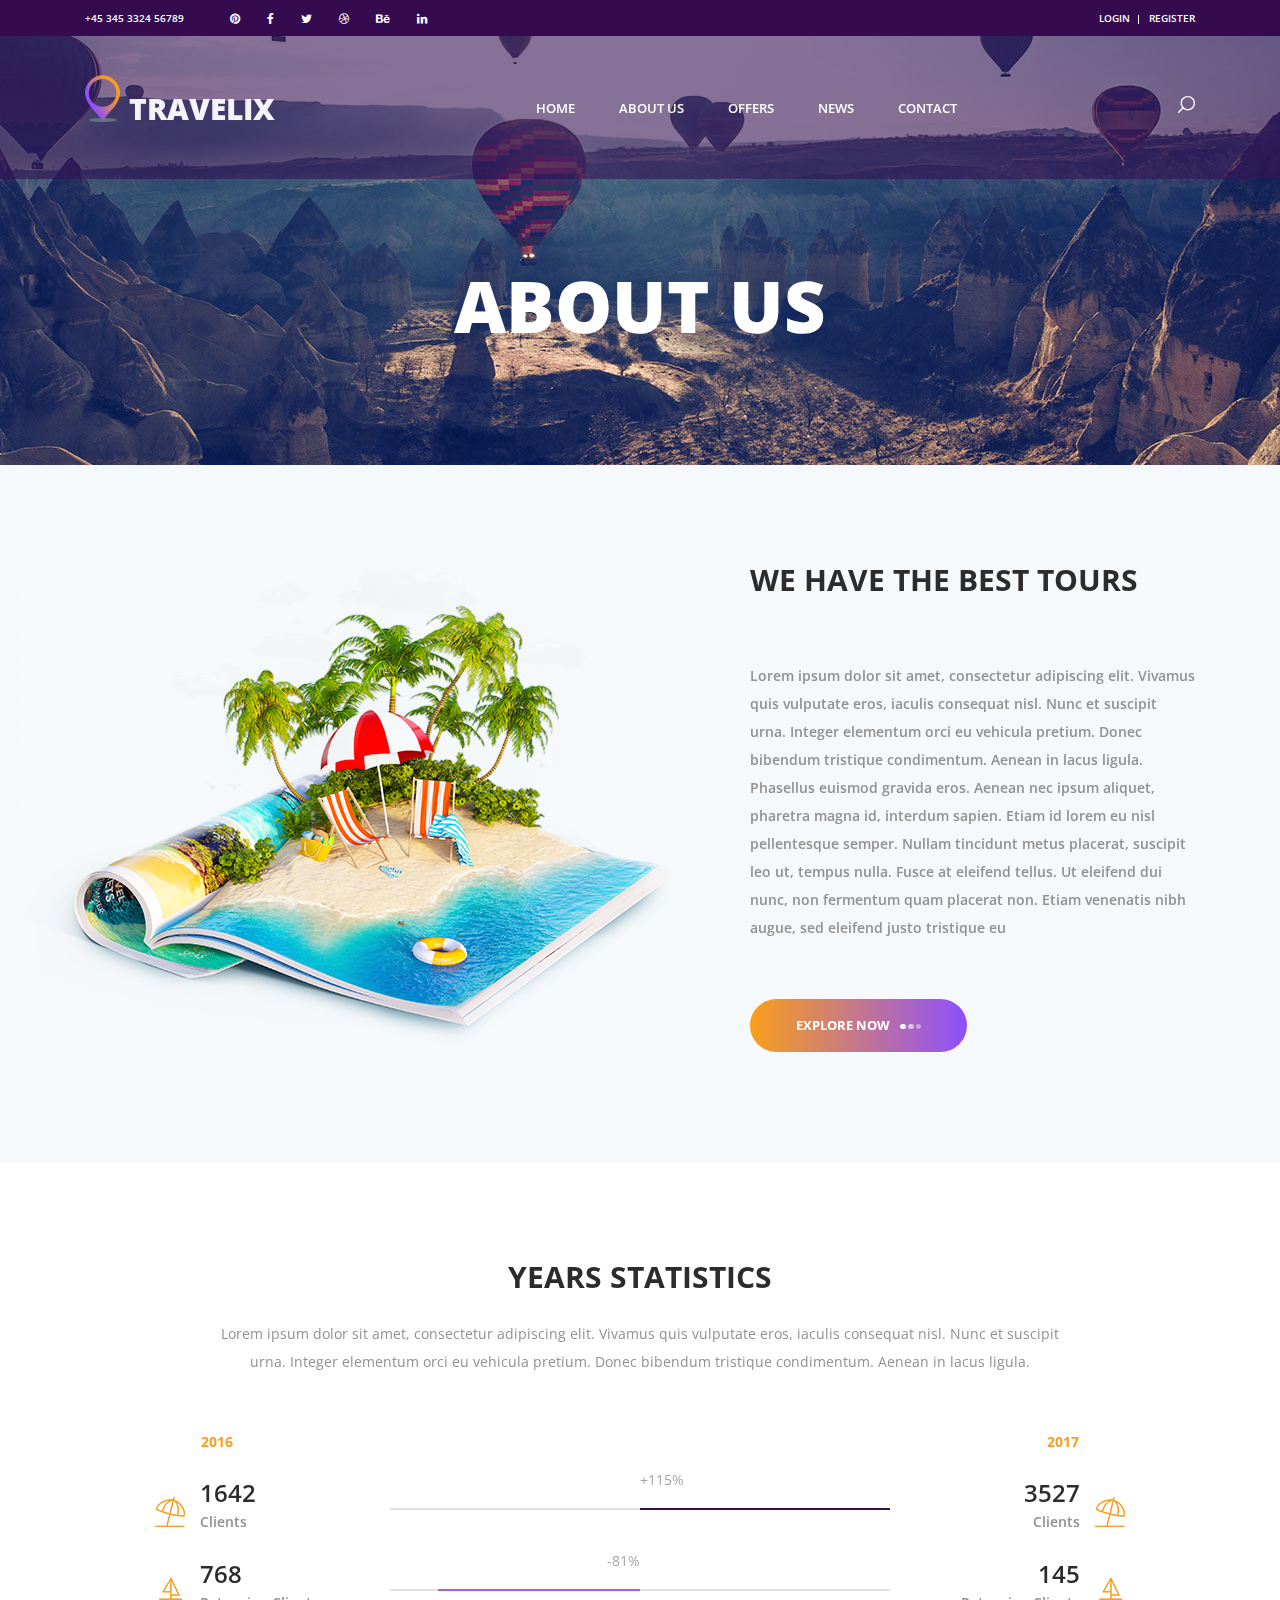
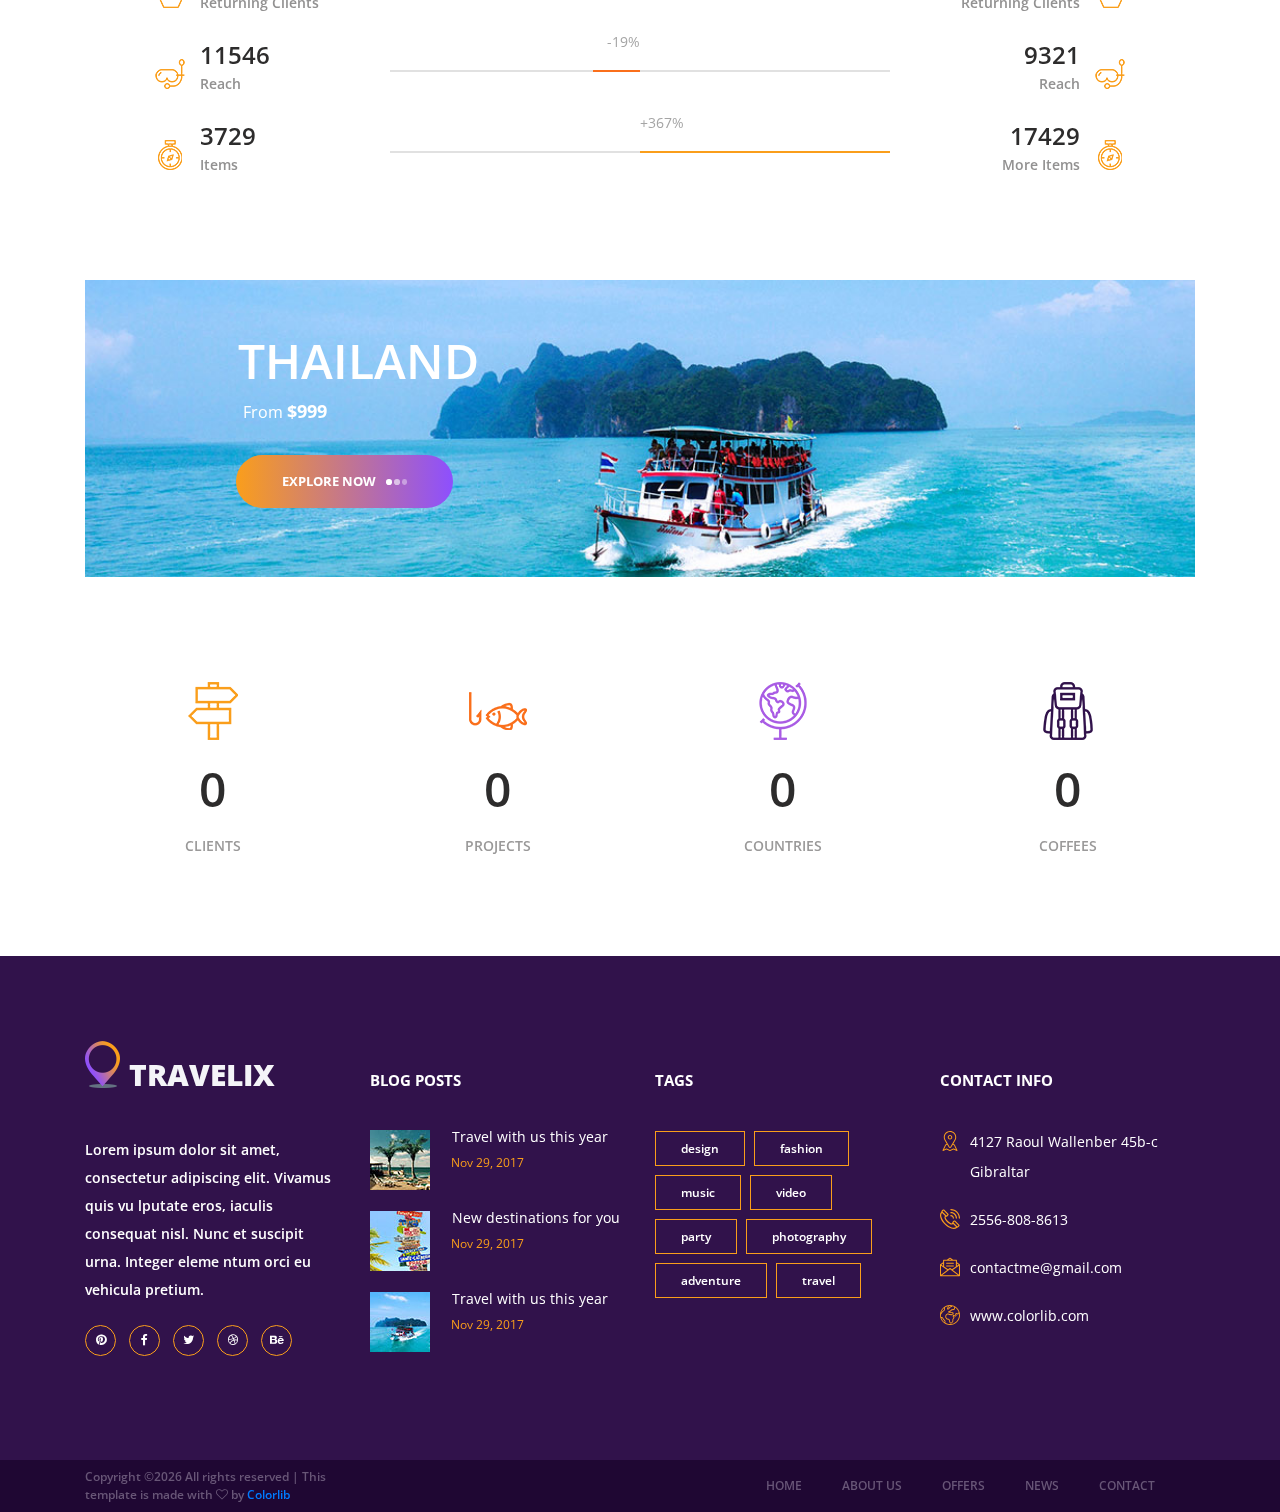
==== about.html @ c28bb423 "Initial commit" ====
<!DOCTYPE html>
<html lang="en">
<head>
<title>About Us</title>
<meta charset="utf-8">
<meta http-equiv="X-UA-Compatible" content="IE=edge">
<meta name="description" content="Travelix Project">
<meta name="viewport" content="width=device-width, initial-scale=1">
<link rel="stylesheet" type="text/css" href="styles/bootstrap4/bootstrap.min.css">
<link href="plugins/font-awesome-4.7.0/css/font-awesome.min.css" rel="stylesheet" type="text/css">
<link rel="stylesheet" type="text/css" href="plugins/OwlCarousel2-2.2.1/owl.carousel.css">
<link rel="stylesheet" type="text/css" href="plugins/OwlCarousel2-2.2.1/owl.theme.default.css">
<link rel="stylesheet" type="text/css" href="plugins/OwlCarousel2-2.2.1/animate.css">
<link rel="stylesheet" type="text/css" href="styles/about_styles.css">
<link rel="stylesheet" type="text/css" href="styles/about_responsive.css">
</head>

<body>

<div class="super_container">
	
	<!-- Header -->

	<header class="header">

		<!-- Top Bar -->

		<div class="top_bar">
			<div class="container">
				<div class="row">
					<div class="col d-flex flex-row">
						<div class="phone">+45 345 3324 56789</div>
						<div class="social">
							<ul class="social_list">
								<li class="social_list_item"><a href="#"><i class="fa fa-pinterest" aria-hidden="true"></i></a></li>
								<li class="social_list_item"><a href="#"><i class="fa fa-facebook" aria-hidden="true"></i></a></li>
								<li class="social_list_item"><a href="#"><i class="fa fa-twitter" aria-hidden="true"></i></a></li>
								<li class="social_list_item"><a href="#"><i class="fa fa-dribbble" aria-hidden="true"></i></a></li>
								<li class="social_list_item"><a href="#"><i class="fa fa-behance" aria-hidden="true"></i></a></li>
								<li class="social_list_item"><a href="#"><i class="fa fa-linkedin" aria-hidden="true"></i></a></li>
							</ul>
						</div>
						<div class="user_box ml-auto">
							<div class="user_box_login user_box_link"><a href="#">login</a></div>
							<div class="user_box_register user_box_link"><a href="#">register</a></div>
						</div>
					</div>
				</div>
			</div>		
		</div>

		<!-- Main Navigation -->

		<nav class="main_nav">
			<div class="container">
				<div class="row">
					<div class="col main_nav_col d-flex flex-row align-items-center justify-content-start">
						<div class="logo_container">
							<div class="logo"><a href="#"><img src="images/logo.png" alt="">travelix</a></div>
						</div>
						<div class="main_nav_container ml-auto">
							<ul class="main_nav_list">
								<li class="main_nav_item"><a href="index.html">home</a></li>
								<li class="main_nav_item"><a href="#">about us</a></li>
								<li class="main_nav_item"><a href="offers.html">offers</a></li>
								<li class="main_nav_item"><a href="blog.html">news</a></li>
								<li class="main_nav_item"><a href="contact.html">contact</a></li>
							</ul>
						</div>
						<div class="content_search ml-lg-0 ml-auto">
							<svg version="1.1" id="Layer_1" xmlns="http://www.w3.org/2000/svg" xmlns:xlink="http://www.w3.org/1999/xlink" x="0px" y="0px"
							width="17px" height="17px" viewBox="0 0 512 512" enable-background="new 0 0 512 512" xml:space="preserve">
								<g>
									<g>
										<g>
											<path class="mag_glass" fill="#FFFFFF" d="M78.438,216.78c0,57.906,22.55,112.343,63.493,153.287c40.945,40.944,95.383,63.494,153.287,63.494
											s112.344-22.55,153.287-63.494C489.451,329.123,512,274.686,512,216.78c0-57.904-22.549-112.342-63.494-153.286
											C407.563,22.549,353.124,0,295.219,0c-57.904,0-112.342,22.549-153.287,63.494C100.988,104.438,78.439,158.876,78.438,216.78z
											M119.804,216.78c0-96.725,78.69-175.416,175.415-175.416s175.418,78.691,175.418,175.416
											c0,96.725-78.691,175.416-175.416,175.416C198.495,392.195,119.804,313.505,119.804,216.78z"/>
										</g>
									</g>
									<g>
										<g>
											<path class="mag_glass" fill="#FFFFFF" d="M6.057,505.942c4.038,4.039,9.332,6.058,14.625,6.058s10.587-2.019,14.625-6.058L171.268,369.98
											c8.076-8.076,8.076-21.172,0-29.248c-8.076-8.078-21.172-8.078-29.249,0L6.057,476.693
											C-2.019,484.77-2.019,497.865,6.057,505.942z"/>
										</g>
									</g>
								</g>
							</svg>
						</div>

						<form id="search_form" class="search_form bez_1">
							<input type="search" class="search_content_input bez_1">
						</form>
						
						<div class="hamburger">
							<i class="fa fa-bars trans_200"></i>
						</div>
					</div>
				</div>
			</div>	
		</nav>

	</header>

	<div class="menu trans_500">
		<div class="menu_content d-flex flex-column align-items-center justify-content-center text-center">
			<div class="menu_close_container"><div class="menu_close"></div></div>
			<div class="logo menu_logo"><a href="#"><img src="images/logo.png" alt=""></a></div>
			<ul>
				<li class="menu_item"><a href="index.html">home</a></li>
				<li class="menu_item"><a href="#">about us</a></li>
				<li class="menu_item"><a href="offers.html">offers</a></li>
				<li class="menu_item"><a href="blog.html">news</a></li>
				<li class="menu_item"><a href="contact.html">contact</a></li>
			</ul>
		</div>
	</div>

	<!-- Home -->

	<div class="home">
		<div class="home_background parallax-window" data-parallax="scroll" data-image-src="images/about_background.jpg"></div>
		<div class="home_content">
			<div class="home_title">about us</div>
		</div>
	</div>

	<!-- Intro -->

	<div class="intro">
		<div class="container">
			<div class="row">
				<div class="col-lg-7">
					<div class="intro_image"><img src="images/intro.png" alt=""></div>
				</div>
				<div class="col-lg-5">
					<div class="intro_content">
						<div class="intro_title">we have the best tours</div>
						<p class="intro_text">Lorem ipsum dolor sit amet, consectetur adipiscing elit. Vivamus quis vulputate eros, iaculis consequat nisl. Nunc et suscipit urna. Integer elementum orci eu vehicula pretium. Donec bibendum tristique condimentum. Aenean in lacus ligula. Phasellus euismod gravida eros. Aenean nec ipsum aliquet, pharetra magna id, interdum sapien. Etiam id lorem eu nisl pellentesque semper. Nullam tincidunt metus placerat, suscipit leo ut, tempus nulla. Fusce at eleifend tellus. Ut eleifend dui nunc, non fermentum quam placerat non. Etiam venenatis nibh augue, sed eleifend justo tristique eu</p>
						<div class="button intro_button"><div class="button_bcg"></div><a href="#">explore now<span></span><span></span><span></span></a></div>
					</div>
				</div>
			</div>
		</div>
	</div>

	<!-- Stats -->

	<div class="stats">
		<div class="container">
			<div class="row">
				<div class="col text-center">
					<div class="section_title">years statistics</div>
				</div>
			</div>
			<div class="row">
				<div class="col-lg-10 offset-lg-1 text-center">
					<p class="stats_text">Lorem ipsum dolor sit amet, consectetur adipiscing elit. Vivamus quis vulputate eros, iaculis consequat nisl. Nunc et suscipit urna. Integer elementum orci eu vehicula pretium. Donec bibendum tristique condimentum. Aenean in lacus ligula. </p>
				</div>
			</div>
			<div class="row">
				<div class="col">
					<div class="stats_years">
						<div class="stats_years_last">2016</div>
						<div class="stats_years_new float-right">2017</div>
					</div>
				</div>
			</div>
			<div class="row">
				<div class="col">
					<div class="stats_contents">
						
						<!-- Stats Item -->
						<div class="stats_item d-flex flex-md-row flex-column clearfix">
							<div class="stats_last order-md-1 order-3">
								<div class="stats_last_icon d-flex flex-column align-items-center justify-content-end">
									<img src="images/stats_1.png" alt="">
								</div>
								<div class="stats_last_content">
									<div class="stats_number">1642</div>
									<div class="stats_type">Clients</div>
								</div>
							</div>
							<div class="stats_bar order-md-2 order-2" data-x="1642" data-y="3527" data-color="#31124b">
								<div class="stats_bar_perc">
									<div>
										<div class="stats_bar_value"></div>
									</div>
								</div>
							</div>
							<div class="stats_new order-md-3 order-1 text-right">
								<div class="stats_new_icon d-flex flex-column align-items-center justify-content-end">
									<img src="images/stats_1.png" alt="">
								</div>
								<div class="stats_new_content">
									<div class="stats_number">3527</div>
									<div class="stats_type">Clients</div>
								</div>
							</div>
						</div>
						
						<!-- Stats Item -->
						<div class="stats_item d-flex flex-md-row flex-column clearfix">
							<div class="stats_last order-md-1 order-3">
								<div class="stats_last_icon d-flex flex-column align-items-center justify-content-end">
									<img src="images/stats_2.png" alt="">
								</div>
								<div class="stats_last_content">
									<div class="stats_number">768</div>
									<div class="stats_type">Returning Clients</div>
								</div>
							</div>
							<div class="stats_bar order-md-2 order-2" data-x="768" data-y="145" data-color="#a95ce4">
								<div class="stats_bar_perc">
									<div>
										<div class="stats_bar_value"></div>
									</div>
								</div>
							</div>
							<div class="stats_new order-md-3 order-1 text-right">
								<div class="stats_new_icon d-flex flex-column align-items-center justify-content-end">
									<img src="images/stats_2.png" alt="">
								</div>
								<div class="stats_new_content">
									<div class="stats_number">145</div>
									<div class="stats_type">Returning Clients</div>
								</div>
							</div>
						</div>

						<!-- Stats Item -->
						<div class="stats_item d-flex flex-md-row flex-column clearfix">
							<div class="stats_last order-md-1 order-3">
								<div class="stats_last_icon d-flex flex-column align-items-center justify-content-end">
									<img src="images/stats_3.png" alt="">
								</div>
								<div class="stats_last_content">
									<div class="stats_number">11546</div>
									<div class="stats_type">Reach</div>
								</div>
							</div>
							<div class="stats_bar order-md-2 order-2" data-x="11546" data-y="9321" data-color="#fa6f1b">
								<div class="stats_bar_perc">
									<div>
										<div class="stats_bar_value"></div>
									</div>
								</div>
							</div>
							<div class="stats_new order-md-3 order-1 text-right">
								<div class="stats_new_icon d-flex flex-column align-items-center justify-content-end">
									<img src="images/stats_3.png" alt="">
								</div>
								<div class="stats_new_content">
									<div class="stats_number">9321</div>
									<div class="stats_type">Reach</div>
								</div>
							</div>
						</div>

						<!-- Stats Item -->
						<div class="stats_item d-flex flex-md-row flex-column clearfix">
							<div class="stats_last order-md-1 order-3">
								<div class="stats_last_icon d-flex flex-column align-items-center justify-content-end">
									<img src="images/stats_4.png" alt="">
								</div>
								<div class="stats_last_content">
									<div class="stats_number">3729</div>
									<div class="stats_type">Items</div>
								</div>
							</div>
							<div class="stats_bar order-md-2 order-2" data-x="3729" data-y="17429" data-color="#fa9e1b">
								<div class="stats_bar_perc">
									<div>
										<div class="stats_bar_value"></div>
									</div>
								</div>
							</div>
							<div class="stats_new order-md-3 order-1 text-right">
								<div class="stats_new_icon d-flex flex-column align-items-center justify-content-end">
									<img src="images/stats_4.png" alt="">
								</div>
								<div class="stats_new_content">
									<div class="stats_number">17429</div>
									<div class="stats_type">More Items</div>
								</div>
							</div>
						</div>

					</div>
				</div>
			</div>
		</div>
	</div>

	<!-- Add -->

	<div class="add">
		<div class="container">
			<div class="row">
				<div class="col">
					<div class="add_container">
						<div class="add_background" style="background-image:url(images/add.jpg)"></div>
						<div class="add_content">
							<h1 class="add_title">thailand</h1>
							<div class="add_subtitle">From <span>$999</span></div>
							<div class="button add_button"><div class="button_bcg"></div><a href="#">explore now<span></span><span></span><span></span></a></div>
						</div>
					</div>
				</div>
			</div>
		</div>
	</div>

	<!-- Milestones -->

	<div class="milestones">
		<div class="container">
			<div class="row">
				
				<!-- Milestone -->
				<div class="col-lg-3 milestone_col">
					<div class="milestone text-center">
						<div class="milestone_icon"><img src="images/milestone_1.png" alt=""></div>
						<div class="milestone_counter" data-end-value="255">0</div>
						<div class="milestone_text">Clients</div>
					</div>
				</div>

				<!-- Milestone -->
				<div class="col-lg-3 milestone_col">
					<div class="milestone text-center">
						<div class="milestone_icon"><img src="images/milestone_2.png" alt=""></div>
						<div class="milestone_counter" data-end-value="1176">0</div>
						<div class="milestone_text">Projects</div>
					</div>
				</div>

				<!-- Milestone -->
				<div class="col-lg-3 milestone_col">
					<div class="milestone text-center">
						<div class="milestone_icon"><img src="images/milestone_3.png" alt=""></div>
						<div class="milestone_counter" data-end-value="39">0</div>
						<div class="milestone_text">Countries</div>
					</div>
				</div>

				<!-- Milestone -->
				<div class="col-lg-3 milestone_col">
					<div class="milestone text-center">
						<div class="milestone_icon"><img src="images/milestone_4.png" alt=""></div>
						<div class="milestone_counter" data-end-value="127">0</div>
						<div class="milestone_text">Coffees</div>
					</div>
				</div>

			</div>
		</div>
	</div>

	<!-- Footer -->

	<footer class="footer">
		<div class="container">
			<div class="row">

				<!-- Footer Column -->
				<div class="col-lg-3 footer_column">
					<div class="footer_col">
						<div class="footer_content footer_about">
							<div class="logo_container footer_logo">
								<div class="logo"><a href="#"><img src="images/logo.png" alt="">travelix</a></div>
							</div>
							<p class="footer_about_text">Lorem ipsum dolor sit amet, consectetur adipiscing elit. Vivamus quis vu lputate eros, iaculis consequat nisl. Nunc et suscipit urna. Integer eleme ntum orci eu vehicula pretium.</p>
							<ul class="footer_social_list">
								<li class="footer_social_item"><a href="#"><i class="fa fa-pinterest"></i></a></li>
								<li class="footer_social_item"><a href="#"><i class="fa fa-facebook-f"></i></a></li>
								<li class="footer_social_item"><a href="#"><i class="fa fa-twitter"></i></a></li>
								<li class="footer_social_item"><a href="#"><i class="fa fa-dribbble"></i></a></li>
								<li class="footer_social_item"><a href="#"><i class="fa fa-behance"></i></a></li>
							</ul>
						</div>
					</div>
				</div>

				<!-- Footer Column -->
				<div class="col-lg-3 footer_column">
					<div class="footer_col">
						<div class="footer_title">blog posts</div>
						<div class="footer_content footer_blog">
							
							<!-- Footer blog item -->
							<div class="footer_blog_item clearfix">
								<div class="footer_blog_image"><img src="images/footer_blog_1.jpg" alt="https://unsplash.com/@avidenov"></div>
								<div class="footer_blog_content">
									<div class="footer_blog_title"><a href="blog.html">Travel with us this year</a></div>
									<div class="footer_blog_date">Nov 29, 2017</div>
								</div>
							</div>
							
							<!-- Footer blog item -->
							<div class="footer_blog_item clearfix">
								<div class="footer_blog_image"><img src="images/footer_blog_2.jpg" alt="https://unsplash.com/@deannaritchie"></div>
								<div class="footer_blog_content">
									<div class="footer_blog_title"><a href="blog.html">New destinations for you</a></div>
									<div class="footer_blog_date">Nov 29, 2017</div>
								</div>
							</div>

							<!-- Footer blog item -->
							<div class="footer_blog_item clearfix">
								<div class="footer_blog_image"><img src="images/footer_blog_3.jpg" alt="https://unsplash.com/@bergeryap87"></div>
								<div class="footer_blog_content">
									<div class="footer_blog_title"><a href="blog.html">Travel with us this year</a></div>
									<div class="footer_blog_date">Nov 29, 2017</div>
								</div>
							</div>

						</div>
					</div>
				</div>

				<!-- Footer Column -->
				<div class="col-lg-3 footer_column">
					<div class="footer_col">
						<div class="footer_title">tags</div>
						<div class="footer_content footer_tags">
							<ul class="tags_list clearfix">
								<li class="tag_item"><a href="#">design</a></li>
								<li class="tag_item"><a href="#">fashion</a></li>
								<li class="tag_item"><a href="#">music</a></li>
								<li class="tag_item"><a href="#">video</a></li>
								<li class="tag_item"><a href="#">party</a></li>
								<li class="tag_item"><a href="#">photography</a></li>
								<li class="tag_item"><a href="#">adventure</a></li>
								<li class="tag_item"><a href="#">travel</a></li>
							</ul>
						</div>
					</div>
				</div>

				<!-- Footer Column -->
				<div class="col-lg-3 footer_column">
					<div class="footer_col">
						<div class="footer_title">contact info</div>
						<div class="footer_content footer_contact">
							<ul class="contact_info_list">
								<li class="contact_info_item d-flex flex-row">
									<div><div class="contact_info_icon"><img src="images/placeholder.svg" alt=""></div></div>
									<div class="contact_info_text">4127 Raoul Wallenber 45b-c Gibraltar</div>
								</li>
								<li class="contact_info_item d-flex flex-row">
									<div><div class="contact_info_icon"><img src="images/phone-call.svg" alt=""></div></div>
									<div class="contact_info_text">2556-808-8613</div>
								</li>
								<li class="contact_info_item d-flex flex-row">
									<div><div class="contact_info_icon"><img src="images/message.svg" alt=""></div></div>
									<div class="contact_info_text"><a href="mailto:contactme@gmail.com?Subject=Hello" target="_top">contactme@gmail.com</a></div>
								</li>
								<li class="contact_info_item d-flex flex-row">
									<div><div class="contact_info_icon"><img src="images/planet-earth.svg" alt=""></div></div>
									<div class="contact_info_text"><a href="https://colorlib.com">www.colorlib.com</a></div>
								</li>
							</ul>
						</div>
					</div>
				</div>

			</div>
		</div>
	</footer>

	<!-- Copyright -->

	<div class="copyright">
		<div class="container">
			<div class="row">
				<div class="col-lg-3 order-lg-1 order-2  ">
					<div class="copyright_content d-flex flex-row align-items-center">
						<div><!-- Link back to Colorlib can't be removed. Template is licensed under CC BY 3.0. -->
Copyright &copy;<script>document.write(new Date().getFullYear());</script> All rights reserved | This template is made with <i class="fa fa-heart-o" aria-hidden="true"></i> by <a href="https://colorlib.com" target="_blank">Colorlib</a>
<!-- Link back to Colorlib can't be removed. Template is licensed under CC BY 3.0. --></div>
					</div>
				</div>
				<div class="col-lg-9 order-lg-2 order-1">
					<div class="footer_nav_container d-flex flex-row align-items-center justify-content-lg-end">
						<div class="footer_nav">
							<ul class="footer_nav_list">
								<li class="footer_nav_item"><a href="index.html">home</a></li>
								<li class="footer_nav_item"><a href="#">about us</a></li>
								<li class="footer_nav_item"><a href="offers.html">offers</a></li>
								<li class="footer_nav_item"><a href="blog.html">news</a></li>
								<li class="footer_nav_item"><a href="contact.html">contact</a></li>
							</ul>
						</div>
					</div>
				</div>
			</div>
		</div>
	</div>

</div>

<script src="js/jquery-3.2.1.min.js"></script>
<script src="styles/bootstrap4/popper.js"></script>
<script src="styles/bootstrap4/bootstrap.min.js"></script>
<script src="plugins/greensock/TweenMax.min.js"></script>
<script src="plugins/greensock/TimelineMax.min.js"></script>
<script src="plugins/scrollmagic/ScrollMagic.min.js"></script>
<script src="plugins/greensock/animation.gsap.min.js"></script>
<script src="plugins/greensock/ScrollToPlugin.min.js"></script>
<script src="plugins/OwlCarousel2-2.2.1/owl.carousel.js"></script>
<script src="plugins/easing/easing.js"></script>
<script src="plugins/parallax-js-master/parallax.min.js"></script>
<script src="js/about_custom.js"></script>

</body>

</html>
---- styles/about_styles.css ----
@charset "utf-8";
/* CSS Document */

/******************************

[Table of Contents]

1. Fonts
2. Body and some general stuff
3. Header
	3.1 Top Bar
	3.2 Logo
	3.3 Main Nav
	3.4 Menu
4. Home
	4.1 Home Slider
	4.2 Home Slider Nav
	4.3 Home Slider Dots
5. Search
6. Section Title
7. Rating
8. Stats
9. Add
10. Milestones
11. Footer
	11.1 Footer - About
	11.2 Footer - Blog
	11.3 Footer - Tags
	11.4 Footer - Contact Info
12. Copyright


******************************/

/***********
1. Fonts
***********/

@import url('https://fonts.googleapis.com/css?family=Open+Sans:300,400,600,700,800');
@font-face
{
	font-family: 'Beyond';
	src: url('../fonts/beyond_the_mountains.otf')  format('truetype'),
		 url('../fonts/beyond_the_mountains.ttf')  format('opentype');
}

/*********************************
2. Body and some general stuff
*********************************/

*
{
	margin: 0;
	padding: 0;
	-webkit-font-smoothing: antialiased;
	-webkit-text-shadow: rgba(0,0,0,.01) 0 0 1px;
	text-shadow: rgba(0,0,0,.01) 0 0 1px;
}
body
{
	font-family: 'Open Sans', sans-serif;
	font-size: 14px;
	font-weight: 400;
	background: #FFFFFF;
	color: #a5a5a5;
}
div
{
	display: block;
	position: relative;
	-webkit-box-sizing: border-box;
    -moz-box-sizing: border-box;
    box-sizing: border-box;
}
ul
{
	list-style: none;
	margin-bottom: 0px;
}
p
{
	font-family: 'Open Sans', sans-serif;
	font-size: 14px;
	line-height: 2;
	font-weight: 400;
	color: #929191;
	-webkit-font-smoothing: antialiased;
	-webkit-text-shadow: rgba(0,0,0,.01) 0 0 1px;
	text-shadow: rgba(0,0,0,.01) 0 0 1px;
}
p a
{
	display: inline;
	position: relative;
	color: inherit;
	border-bottom: solid 1px #ffa07f;
	-webkit-transition: all 200ms ease;
	-moz-transition: all 200ms ease;
	-ms-transition: all 200ms ease;
	-o-transition: all 200ms ease;
	transition: all 200ms ease;
}
a, a:hover, a:visited, a:active, a:link
{
	text-decoration: none;
	-webkit-font-smoothing: antialiased;
	-webkit-text-shadow: rgba(0,0,0,.01) 0 0 1px;
	text-shadow: rgba(0,0,0,.01) 0 0 1px;
}
p a:active
{
	position: relative;
	color: #FF6347;
}
p a:hover
{
	color: #FFFFFF;
	background: #ffa07f;
}
p a:hover::after
{
	opacity: 0.2;
}
::selection
{
	
}
p::selection
{
	
}
h1{font-size: 48px;}
h2{font-size: 36px;}
h3{font-size: 24px;}
h4{font-size: 18px;}
h5{font-size: 14px;}
h1, h2, h3, h4, h5, h6
{
	font-family: 'Open Sans', sans-serif;
	-webkit-font-smoothing: antialiased;
	-webkit-text-shadow: rgba(0,0,0,.01) 0 0 1px;
	text-shadow: rgba(0,0,0,.01) 0 0 1px;
}
h1::selection, 
h2::selection, 
h3::selection, 
h4::selection, 
h5::selection, 
h6::selection
{
	
}
.form-control
{
	color: #db5246;
}
section
{
	display: block;
	position: relative;
	box-sizing: border-box;
}
.clear
{
	clear: both;
}
.clearfix::before, .clearfix::after
{
	content: "";
	display: table;
}
.clearfix::after
{
	clear: both;
}
.clearfix
{
	zoom: 1;
}
.float_left
{
	float: left;
}
.float_right
{
	float: right;
}
.trans_200
{
	-webkit-transition: all 200ms ease;
	-moz-transition: all 200ms ease;
	-ms-transition: all 200ms ease;
	-o-transition: all 200ms ease;
	transition: all 200ms ease;
}
.trans_300
{
	-webkit-transition: all 300ms ease;
	-moz-transition: all 300ms ease;
	-ms-transition: all 300ms ease;
	-o-transition: all 300ms ease;
	transition: all 300ms ease;
}
.trans_400
{
	-webkit-transition: all 400ms ease;
	-moz-transition: all 400ms ease;
	-ms-transition: all 400ms ease;
	-o-transition: all 400ms ease;
	transition: all 400ms ease;
}
.trans_500
{
	-webkit-transition: all 500ms ease;
	-moz-transition: all 500ms ease;
	-ms-transition: all 500ms ease;
	-o-transition: all 500ms ease;
	transition: all 500ms ease;
}
.fill_height
{
	height: 100%;
}
.super_container
{
	width: 100%;
	overflow: hidden;
}
.prlx_parent
{
	overflow: hidden;
}
.prlx
{
	height: 130% !important;
}
.nopadding
{
	padding: 0px !important;
}
.button
{
	display: inline-block;
	height: 53px;
	border-radius: 27px;
	overflow: hidden;
	z-index: 1;
}
.button_bcg
{
	position: absolute;
	top: 0;
	left: 0;
	width: 200%;
	height: 100%;
	background: linear-gradient(to right, #fa9e1b, #8d4fff, #fa9e1b);
	z-index: -1;
	-webkit-transition: all 400ms ease;
	-moz-transition: all 400ms ease;
	-ms-transition: all 400ms ease;
	-o-transition: all 400ms ease;
	transition: all 400ms ease;
}
.button:hover .button_bcg
{
	left: -100%;
}
.button a
{
	display: block;
	font-size: 13px;
	font-weight: 700;
	color: #fff;
	text-transform: uppercase;
	line-height: 53px;
	padding-left: 46px;
	padding-right: 46px;
	white-space: nowrap;
	z-index: 2;
}
.button span
{
	display: inline-block;
	vertical-align: middle;
	width: 5.75px;
	height: 5.63px;
	background: #FFFFFF;
	border-radius: 50%;
	margin-right: 2px;
}
.button span:first-child
{
	margin-left: 10px;
}
.button span:nth-child(2)
{
	opacity: 0.6;
}
.button span:last-child
{
	opacity: 0.4;
	margin-right: 0px;
}
.parallax-window
{
    min-height: 400px;
    background: transparent;
}

/*********************************
3. Header
*********************************/

.header
{
	position: fixed;
	width: 100%;
	background: rgba(54, 19, 84, 0.6);
	z-index: 12;
}
.header.scrolled
{
	background: rgba(54, 19, 84, 0.85);
}

/*********************************
3.1 Top Bar
*********************************/

.top_bar
{
	width: 100%;
	height: 36px;
	background: #350a4e;
	-webkit-transition: all 400ms ease;
	-moz-transition: all 400ms ease;
	-ms-transition: all 400ms ease;
	-o-transition: all 400ms ease;
	transition: all 400ms ease;
}
.header.scrolled .top_bar
{
	visibility: hidden;
	opacity: 0;
	height: 0px;
}
.phone
{
	display: inline-block;
	margin-right: 36px;
	line-height: 36px;
	font-size: 10px;
	font-weight: 600;
	color: #FFFFFF;
}
.social_list_item
{
	position: relative;
	display: inline-block;
	margin-right: 3px;
}
.social_list_item:last-child
{
	margin-right: 0px;
}
.social_list_item a
{
	display: block;
	width: 100%;
	padding-left: 10px;
	padding-right: 10px;
	line-height: 36px;
}
.social_list_item:hover a i
{
	color: #fa9e1c;
}
.social_list_item a i
{
	font-size: 12px;
	color: #FFFFFF;
	-webkit-transition: all 200ms ease;
	-moz-transition: all 200ms ease;
	-ms-transition: all 200ms ease;
	-o-transition: all 200ms ease;
	transition: all 200ms ease;
}
.social_list_item a:hover
{
	color: #FFFFFF;
}
.user_box_link
{
	display: inline-block;
}
.user_box_link a
{
	display: block;
	font-size: 10px;
	line-height: 36px;
	font-weight: 600;
	color: #FFFFFF;
	text-transform: uppercase;
}
.user_box_link a:hover
{
	color: #fa9e1c;
}
.user_box_login
{
	margin-right: 15px;
}
.user_box_login::after
{
	display: block;
	position: absolute;
	top: 15px;
	right: -9px;
	background: #FFFFFF;
	width: 1px;
	height: 9px;
	content: '';
}
.main_nav_col
{
	height: 143px;
	-webkit-transition: all 400ms ease;
	-moz-transition: all 400ms ease;
	-ms-transition: all 400ms ease;
	-o-transition: all 400ms ease;
	transition: all 400ms ease;
}
.header.scrolled .main_nav_col
{
	height: 100px;
}

/*********************************
3.2 Logo
*********************************/

.logo_container
{
	-webkit-transform: translateY(-6px);
	-moz-transform: translateY(-6px);
	-ms-transform: translateY(-6px);
	-o-transform: translateY(-6px);
	transform: translateY(-6px);
}
.header.scrolled .logo_container
{
	-webkit-transform: none;
	-moz-transform: none;
	-ms-transform: none;
	-o-transform: none;
	transform: none;
}
.logo a
{
	font-family: 'Open Sans', sans-serif;
	font-size: 30px;
	color: #f4f4f8;
	font-weight: 800;
	text-transform: uppercase;
}
.logo a img
{
	display: inline-block;
	vertical-align: baseline;
	margin-right: 9px;
	-webkit-transform: translateY(2px);
	-moz-transform: translateY(2px);
	-ms-transform: translateY(2px);
	-o-transform: translateY(2px);
	transform: translateY(2px);
}

/*********************************
3.3 Main Nav
*********************************/

.main_nav_container
{
	margin-right: 221px;
}
.main_nav_item
{
	position: relative;
	display: inline-block;
	margin-right: 40px;
}
.main_nav_item:last-child
{
	margin-right: 0px;
}
.main_nav_item a
{
	font-family: 'Open Sans', sans-serif;
	font-size: 13px;
	font-weight: 600;
	color: #FFFFFF;
	text-transform: uppercase;
	padding-bottom: 10px;
	padding-top: 10px;
}
.main_nav_item::after
{
	display: block;
	position: absolute;
	left: -1px;
	bottom: -11px;
	width: calc(100% + 2px);
	height: 2px;
	background: linear-gradient(to right, #fa9e1b, #8d4fff);
	content: '';
	opacity: 0;
	-webkit-transition: all 200ms ease;
	-moz-transition: all 200ms ease;
	-ms-transition: all 200ms ease;
	-o-transition: all 200ms ease;
	transition: all 200ms ease;
}
.main_nav_item:hover::after
{
	opacity: 1;
}
.content_search
{
	-webkit-transform: translateY(-1px);
	-moz-transform: translateY(-1px);
	-ms-transform: translateY(-1px);
	-o-transform: translateY(-1px);
	transform: translateY(-1px);
	cursor: pointer;
}
.header.scrolled .content_search
{
	-webkit-transform: none;
	-moz-transform: none;
	-ms-transform: none;
	-o-transform: none;
	transform: none;
}
.mag_glass
{
	-webkit-transition: all 200ms ease;
	-moz-transition: all 200ms ease;
	-ms-transition: all 200ms ease;
	-o-transition: all 200ms ease;
	transition: all 200ms ease;
}
.content_search img
{
	width: 17px;
	height: 17px;
}
.content_search:hover .mag_glass
{
	fill: #fa9e1c;
}
.content_search:hover .mag_glass
{
	fill: #fa9e1c;
}
.search_form
{
	position: absolute;
	right: 15px;
	top: 120px;
	width: 237px;
	height: 40px;
	visibility: hidden;
	opacity: 0;
}
.search_form.active
{
	top: 105px;
	visibility: visible;
	opacity: 1;
}
.search_content_input
{
	width: 100%;
	height: 100%;
	background: #FFFFFF;
	color: #1b0b32;
	padding-left: 20px;
	outline: none !important;
	border: none !important;
	box-shadow: 0px 8px 20px rgba(0,0,0,0.15);
}
.bez_1
{
	-webkit-transition: all 0.3s cubic-bezier(0.7, 0, 0.3, 1);
	-moz-transition: all 0.3s cubic-bezier(0.7, 0, 0.3, 1);
	-ms-transition: all 0.3s cubic-bezier(0.7, 0, 0.3, 1);
	-o-transition: all 0.3s cubic-bezier(0.7, 0, 0.3, 1);
	transition: all 0.3s cubic-bezier(0.7, 0, 0.3, 1);
}

/*********************************
3.4 Menu
*********************************/

.hamburger
{
	display: none;
	-webkit-transform: translateY(-3px);
	-moz-transform: translateY(-3px);
	-ms-transform: translateY(-3px);
	-o-transform: translateY(-3px);
	transform: translateY(-3px);
	cursor: pointer;
	margin-left: 20px;
}
.header.scrolled .hamburger
{
	-webkit-transform: none;
	-moz-transform: none;
	-ms-transform: none;
	-o-transform: none;
	transform: none;
}
.hamburger i
{
	font-size: 24px;
	color: #FFFFFF;
}
.hamburger:hover i
{
	color: #fa9e1c;
}
.menu
{
	position: fixed;
	width: 100vw;
	height: 100vh;
	background: linear-gradient(to right, #fa9e1b, #8d4fff);
	z-index: 100;
	opacity: 0;
	visibility: hidden;
}
.menu.active
{
	opacity: 0.95;
	visibility: visible;
}
.menu_content
{
	width: 100%;
	height: 100%;
}
.menu_item
{
	position: relative;
	margin-bottom: 3px;
}
.menu_item:last-child
{
	margin-bottom: 0px;
}
.menu_logo
{
	margin-bottom: 28px;
}
.menu_logo a img
{
	width: 40px !important;
}
.menu_item a
{
	display: inline-block;
	position: relative;
	font-family: 'Beyond';
	font-size: 36px;
	color: #FFFFFF;
	font-weight: 400;
}
.menu_item a::after
{
	display: block;
	position: absolute;
	top: 60%;
	left: 0;
	width: 0;
	height: 4px;
	background: #FFFFFF;
	letter-spacing: 2px;
	content: '';
	z-index: 10;
	pointer-events: none;
	-webkit-transition: all 200ms ease;
	-moz-transition: all 200ms ease;
	-ms-transition: all 200ms ease;
	-o-transition: all 200ms ease;
	transition: all 400ms ease;
}
.menu_item:hover a::after
{
	width: 100%;
}
.menu_close_container
{
	position: absolute;
	top: 94px;
	right: 122px;
	width: 21px;
	height: 21px;
	cursor: pointer;
	-webkit-transform: rotate(45deg);
	-moz-transform: rotate(45deg);
	-ms-transform: rotate(45deg);
	-o-transform: rotate(45deg);
	transform: rotate(45deg);
}
.menu_close
{
	top: 9px;
	width: 21px;
	height: 3px;
	background: #FFFFFF;
	-webkit-transition: all 200ms ease;
	-moz-transition: all 200ms ease;
	-ms-transition: all 200ms ease;
	-o-transition: all 200ms ease;
	transition: all 200ms ease;
}
.menu_close::after
{
	display: block;
	position: absolute;
	top: -9px;
	left: 9px;
	content: '';
	width: 3px;
	height: 21px;
	background: #FFFFFF;
	-webkit-transition: all 200ms ease;
	-moz-transition: all 200ms ease;
	-ms-transition: all 200ms ease;
	-o-transition: all 200ms ease;
	transition: all 200ms ease;
}
.menu_close_container:hover .menu_close,
.menu_close_container:hover .menu_close::after
{
	background: #fa9e1c;
}

/*********************************
4. Home
*********************************/

.home
{
	width: 100%;
	height: 465px;
	background: transparent;
}
.home_background
{
	position: absolute;
	top: 0;
	left: 0;
	width: 100%;
	height: 100%;
	background-repeat: no-repeat;
	background-size: cover;
	background-position: center center;
}
.home_content
{
	position: absolute;
	bottom: 106px;
	left: 50%;
	-webkit-transform: translateX(-50%);
	-moz-transform: translateX(-50%);
	-ms-transform: translateX(-50%);
	-o-transform: translateX(-50%);
	transform: translateX(-50%);
}
.home_title
{
	font-size: 72px;
	font-weight: 800;
	color: #FFFFFF;
	text-transform: uppercase;
}

/*********************************
5. Intro
*********************************/

.intro
{
	width: 100%;
	padding-top: 92px;
	padding-bottom: 105px;
	background: #f6f9fb;
}
.intro_image
{
	position: absolute;
    right: 0;
    top: 13px;
}
.intro_title
{
	font-size: 30px;
	font-weight: 700;
	color: #2d2c2c;
	text-transform: uppercase;
}
.intro_text
{
	margin-bottom: 0px;
	font-weight: 600;
	color: #929191;
	margin-top: 60px;
}
.intro_button
{
	margin-top: 57px;
	z-index: 1;
}

/*********************************
6. Section Title
*********************************/

.section_title
{
	font-size: 30px;
	font-weight: 700;
	color: #2d2c2c;
	margin-top: -8px;
	text-transform: uppercase;
}

/*********************************
7. Rating
*********************************/

.rating
{
	margin-top: 10px;
}
.rating i
{
	font-size: 19px;
	margin-right: 4px;
}
.rating i:last-child
{
	margin-right: 0px;
}
.rating_1 i:first-child{color: #ffeb8d;}
.rating_2 i:first-child{color: #ffeb8d;}
.rating_2 i:nth-child(2){color: #fed46b;}
.rating_3 i:first-child{color: #ffeb8d;}
.rating_3 i:nth-child(2){color: #fed46b;}
.rating_3 i:nth-child(3){color: #fbb53d;}
.rating_4 i:first-child{color: #ffeb8d;}
.rating_4 i:nth-child(2){color: #fed46b;}
.rating_4 i:nth-child(3){color: #fbb53d;}
.rating_4 i:nth-child(4){color: #fa9e1b;}
.rating_5 i:first-child{color: #ffeb8d;}
.rating_5 i:nth-child(2){color: #fed46b;}
.rating_5 i:nth-child(3){color: #fbb53d;}
.rating_5 i:nth-child(4){color: #fa9e1b;}
.rating_r i::before
{
	font-family: 'FontAwesome';
	content: "\f006";
	font-style: normal;
	font-size: 19px;
	margin-right: 4px;
}
.rating_r_1 i:first-child::before{color: #ffeb8d; content: "\f005";}
.rating_r_2 i:first-child::before{color: #ffeb8d; content: "\f005";}
.rating_r_2 i:nth-child(2)::before{color: #fed46b; content: "\f005";}
.rating_r_3 i:first-child::before{color: #ffeb8d; content: "\f005";}
.rating_r_3 i:nth-child(2)::before{color: #fed46b; content: "\f005";}
.rating_r_3 i:nth-child(3)::before{color: #fbb53d; content: "\f005";}
.rating_r_4 i:first-child::before{color: #ffeb8d; content: "\f005";}
.rating_r_4 i:nth-child(2)::before{color: #fed46b; content: "\f005";}
.rating_r_4 i:nth-child(3)::before{color: #fbb53d; content: "\f005";}
.rating_r_4 i:nth-child(4)::before{color: #fa9e1b; content: "\f005";}
.rating_r_5 i:first-child::before{color: #ffeb8d; content: "\f005";}
.rating_r_5 i:nth-child(2)::before{color: #fed46b; content: "\f005";}
.rating_r_5 i:nth-child(3)::before{color: #fbb53d; content: "\f005";}
.rating_r_5 i:nth-child(4)::before{color: #fa9e1b; content: "\f005";}
.rating_r_5 i:nth-child(5)::before{color: #ef910a; content: "\f005";}

/*********************************
8. Stats
*********************************/

.stats
{
	padding-top: 100px;
	padding-bottom: 105px;
}
.stats_text
{
	margin-top: 21px;
	padding-left: 30px;
	padding-right: 30px;
}
.stats_years
{
	padding-left: 116px;
	padding-right: 116px;
	margin-top: 39px;
}
.stats_contents
{
	margin-top: 23px;
	padding-left: 55px;
	padding-right: 55px;
}
.stats_years div
{
	display: inline-block;
	font-size: 14px;
	font-weight: 700;
	color: #fa9e1b;
}
.stats_item
{
	margin-bottom: 24px;
}
.stats_item:last-child
{
	margin-bottom: 0px;
}
.stats_last
{
	width: 25%;
	float: left;
	padding-left: 60px;
}
.stats_new
{
	width: 25%;
	float: left;
	padding-right: 60px;
}
.stats_last_icon
{
	position: absolute;
	bottom:0;
	left:0;
	width: 60px;
	height: 100%;
	padding-bottom: 5px;
}
.stats_new_icon
{
	position: absolute;
	bottom:0;
	right:0;
	width: 60px;
	height: 100%;
	padding-bottom: 5px;
}
.stats_last_content
{

}
.stats_number
{
	font-size: 24px;
	font-weight: 600;
	color: #2d2c2c;
}
.stats_type
{
	font-size: 14px;
	font-weight: 600;
	color: #929191;
}
.stats_bar
{
	width: 50%;
	height: 2px;
	background: #e1e1e1;
	float: left;
	margin-top: 33px;
}
.stats_bar_perc
{
	position: absolute;
	top: 0;
	height: 2px;
	background: #31124b;
	max-width: 100% !important;
}
.stats_bar_perc div
{
	width: 100%;
}
.stats_bar_value
{
	position: absolute;
	top: -39px;
}

/*********************************
9. Add
*********************************/

.add
{
	width: 100%;
}
.add_background
{
	position: absolute;
	top: 0;
	left: 0;
	width: 100%;
	height: 100%;
	background-repeat: no-repeat;
	background-size: cover;
	background-position: center center;
}
.add_container
{
	padding-top: 52px;
	padding-bottom: 64px;
}
.add_content
{
	padding-left: 151px;
}
.add_title
{
	font-weight: 600;
	text-transform: uppercase;
	color: #FFFFFF;
	padding-left: 2px;
}
.add_subtitle
{
	font-size: 16px;
	font-weight: 400;
	color: #FFFFFF;
	padding-left: 7px;
}
.add_subtitle span
{
	font-size: 18px;
	font-weight: 700;
}
.add_button
{
	margin-top: 30px;
}

/*********************************
10. Milestones
*********************************/

.milestones
{
	padding-top: 105px;
	padding-bottom: 100px;
}
.milestone
{
	width: 100%;
}
.milestone_icon
{
	display: inline-block;
	height: 58px;
}
.milestone_icon img
{
	position: relative;
	top: 50%;
	-webkit-transform: translateY(-50%);
	-moz-transform: translateY(-50%);
	-ms-transform: translateY(-50%);
	-o-transform: translateY(-50%);
	transform: translateY(-50%);
}
.milestone_counter
{
	font-size: 48px;
	font-weight: 600;
	color: #2d2c2c;
	line-height: 1;
	margin-top: 25px;
}
.milestone_text
{
	font-size: 14px;
	font-weight: 600;
	color: #9a9999;
	margin-top: 22px;
	text-transform: uppercase;
}

/*********************************
11. Footer
*********************************/

.footer
{
	width: 100%;
	padding-top: 113px;
	padding-bottom: 104px;
	background: #31124b;
}
.footer_title
{
	font-size: 15px;
	font-weight: 700;
	color: #FFFFFF;
	text-transform: uppercase;
}

/*********************************
11.1 Footer - About
*********************************/

.footer_about
{
	padding-top: 67px;
}
.footer_logo
{
	position: absolute;
	left: 0;
	top: -24px;
}
.footer_about_text
{
	font-size: 14px;
	font-weight: 600;
	color: #FFFFFF;
}
.footer_social_item
{
	display: inline-block;
	width: 31px;
	height: 31px;
	border: solid 1px #fa9e1b;
	border-radius: 50%;
	text-align: center;
	-webkit-transition: all 200ms ease;
	-moz-transition: all 200ms ease;
	-ms-transition: all 200ms ease;
	-o-transition: all 200ms ease;
	transition: all 200ms ease;
	margin-right: 9px;
}
.footer_social_item:last-child
{
	margin-right: 0px;
}
.footer_social_item a
{
	display: block;
	position: relative;
	width: 100%;
	height: 100%;
}
.footer_social_item a i
{
	display: block;
	position: relative;
	color: #FFFFFF;
	top: 50%;
	-webkit-transform: translateY(-50%);
	-moz-transform: translateY(-50%);
	-ms-transform: translateY(-50%);
	-o-transform: translateY(-50%);
	transform: translateY(-50%);
	font-size: 12px;
	-webkit-transition: all 200ms ease;
	-moz-transition: all 200ms ease;
	-ms-transition: all 200ms ease;
	-o-transition: all 200ms ease;
	transition: all 200ms ease;
}
.footer_social_item:hover
{
	background: #fa9e1b;
}
.footer_social_item:hover a i
{
	color: #31124b;
}

/*********************************
11.2 Footer - Blog
*********************************/

.footer_blog
{
	margin-top: 39px;
}
.footer_blog_item
{
	margin-bottom: 21px;
}
.footer_blog_item:last-child
{
	margin-bottom: 0px;
}
.footer_blog_image
{
	width: 60px;
	height: 60px;
	float: left;
}
.footer_blog_image img
{
	width: 100%;
}
.footer_blog_content
{
	padding-left: 81px;
}
.footer_blog_title
{
	margin-top: -4px;
	padding-left: 1px;
}
.footer_blog_title a
{
	font-size: 14px;
	font-weight: 400;
	color: #FFFFFF;
}
.footer_blog_title a:hover
{
	color: #fa9e1b;
}
.footer_blog_date
{
	font-size: 12px;
	font-weight: 400;
	color: #fa9e1b;
	margin-top: 7px;
}

/*********************************
11.3 Footer - Tags
*********************************/

.footer_tags
{
	margin-top: 40px;
}
.tag_item
{
	height: 35px;
	float: left;
	margin-right: 9px;
	margin-bottom: 9px;
	border: solid 1px #fa9e1b;
	-webkit-transition: all 200ms ease;
	-moz-transition: all 200ms ease;
	-ms-transition: all 200ms ease;
	-o-transition: all 200ms ease;
	transition: all 200ms ease;
}
.tag_item:hover
{
	background: #fa9e1b;
}
.tag_item a
{
	display: block;
	font-size: 12px;
	font-weight: 600;
	color: #FFFFFF;
	line-height: 33px;
	padding-left: 25px;
	padding-right: 25px;
}

/*********************************
11.4 Footer - Contact Info
*********************************/

.contact_info_list
{
	margin-top: 40px;
}
.contact_info_item
{
	margin-bottom: 22px;
}
.contact_info_icon
{
	width: 20px;
	height: 20px;
	margin-right: 10px;
}
.contact_info_icon img
{
	display: block;
	width: 100%;
}
.contact_info_text,
.contact_info_text a
{
	color: #FFFFFF;
	line-height: 2.14;
	margin-top: -4px;
}
.contact_info_item:hover .contact_info_text,
.contact_info_item:hover .contact_info_text a
{
	color: #fa9e1b;
}

/*********************************
12. Copyright
*********************************/

.copyright
{
	background: #1f0733;
}
.copyright_content
{
	height: 52px;
}
.copyright_content div
{
	font-size: 12px;
	font-weight: 600;
	color: #685677;
}
.footer_nav_container
{
	height: 52px;
}
.footer_nav
{
	
}
.footer_nav_list
{
	font-size: 0px;
}
.footer_nav_item
{
	display: inline-block;
	margin-right: 40px;
}
.footer_nav_item a
{
	font-size: 12px;
	font-weight: 600;
	color: #685677;
	text-transform: uppercase;
	line-height: 2;
	-webkit-transition: all 200ms ease;
	-moz-transition: all 200ms ease;
	-ms-transition: all 200ms ease;
	-o-transition: all 200ms ease;
	transition: all 200ms ease;
}
.footer_nav_item a:hover
{
	color: #FFFFFF;
}
---- styles/about_responsive.css ----
@charset "utf-8";
/* CSS Document */

/******************************

[Table of Contents]

1. 1600px
2. 1440px
3. 1280px
4. 1199px
5. 1024px
6. 991px
7. 959px
8. 880px
9. 768px
10. 767px
11. 539px
12. 479px
13. 400px

******************************/

/************
1. 1600px
************/

@media only screen and (max-width: 1600px)
{
	
}

/************
2. 1440px
************/

@media only screen and (max-width: 1440px)
{
	
}

/************
3. 1380px
************/

@media only screen and (max-width: 1380px)
{
	
}

/************
3. 1280px
************/

@media only screen and (max-width: 1280px)
{
	
}

/************
4. 1199px
************/

@media only screen and (max-width: 1199px)
{
	.main_nav_container
	{
		margin-right: 121px;
	}
	.intro_image
	{
		position: relative;
	    top: -13px;
	}
	.intro_image img
	{
		width: 100%;
	}
	.footer_blog_content
	{
		padding-left: 74px;
	}
}

/************
4. 1100px
************/

@media only screen and (max-width: 1100px)
{
	
}

/************
5. 1024px
************/

@media only screen and (max-width: 1024px)
{
	
}

/************
6. 991px
************/

@media only screen and (max-width: 991px)
{
	.main_nav_container
	{
		display: none;
	}
	.hamburger
	{
		display: block;
	}
	.intro
	{
		padding-top: 71px;
	}
	.intro_image
	{
		position: relative;
	    right: auto;
	    top: auto;
	}
	.intro_content
	{
		margin-top: 30px;
	}
	.add_content
	{
		padding-left: 71px;
	}
	.milestone_col
	{
		margin-bottom: 60px;
	}
	.milestone_col:last-child
	{
		margin-bottom: 0px;
	}
	.footer_column
	{
		margin-bottom: 60px;
	}
	.footer_column:last-child
	{
		margin-bottom: 0px;
	}
	.copyright
	{
		padding-top: 30px;
		padding-bottom: 30px;
	}
	.copyright_content
	{
		height: auto;
		margin-top: 15px;
	}
	.footer_nav_container
	{
		height: auto;
	}
	.footer_nav_item
	{
		display: block;
	}
}

/************
7. 959px
************/

@media only screen and (max-width: 959px)
{
	
}

/************
8. 880px
************/

@media only screen and (max-width: 880px)
{
	
}

/************
9. 768px
************/

@media only screen and (max-width: 768px)
{
	.home_title
	{
		font-size: 48px;
	}
	.stats_years
	{
		padding-left: 107px;
	}
	.stats_years_last
	{
		display: none !important;
	}
	.stats_years_new
	{
		float: left !important;
	}
	.stats_bar
	{
		width: 100%;
	}
	.stats_new
	{
		padding-right: 0px;
	    padding-left: 40px;
	    width: 40px;
	    -webkit-transform: translateY(14px);
	    -moz-transform: translateY(14px);
	    -ms-transform: translateY(14px);
	    -o-transform: translateY(14px);
	    transform: translateY(15px);
	}
	.stats_new_icon
	{
		right: auto;
	    left: 0;
	    width: 40px;
	}
	.stats_new_content
	{
		margin-left: 10px;
	}
	.stats_last
	{
		display: none;
	}
}

/************
10. 767px
************/

@media only screen and (max-width: 767px)
{
	
}

/************
11. 575px
************/

@media only screen and (max-width: 575px)
{
	p{font-size: 13px;}
	h1{font-size: 28px;}
	.top_bar
	{
		display: none;
	}
	.button
	{
		height: 44px;
		border-radius: 22px;
	}
	.button a
	{
		line-height: 44px;
		padding-left: 36px;
		padding-right: 36px;
	}
	.logo a img
	{
		width: 24px;
	}
	.logo a
	{
		font-size: 24px;
	}
	.main_nav_col
	{
		height: 60px;
	}
	.header.scrolled .main_nav_col
	{
		height: 60px;
	}
	.logo_container
	{
		-webkit-transform: none;
		-moz-transform: none;
		-ms-transform: none;
		-o-transform: none;
		transform: none;
	}
	.content_search
	{
		-webkit-transform: translateY(2px);
		-moz-transform: translateY(2px);
		-ms-transform: translateY(2px);
		-o-transform: translateY(2px);
		transform: translateY(2px);
	}
	.header.scrolled .content_search
	{
		-webkit-transform: translateY(2px);
		-moz-transform: translateY(2px);
		-ms-transform: translateY(2px);
		-o-transform: translateY(2px);
		transform: translateY(2px);
	}
	.hamburger
	{
		-webkit-transform: none;
		-moz-transform: none;
		-ms-transform: none;
		-o-transform: none;
		transform: none;
	}
	.logo a
	{
		font-size: 16px;
	}
	.logo a img
	{
		width: 16px;
		margin-right: 7px;
	}
	.hamburger i
	{
		font-size: 18px;
	}
	.content_search svg
	{
		width: 15px;
		height: 15px;
	}
	.menu_close_container
	{
		top: 15px;
		right: 28px;
	}
	.menu_logo
	{
		margin-bottom: 17px;
	}
	.menu_logo a img
	{
		width: 28px !important;
	}
	.menu_item a
	{
		font-size: 24px;
	}
	.section_title
	{
		font-size: 21px;
	}
	.home
	{
		width: 100%;
		height: 375px;
		background: transparent;
	}
	.home_title
	{
		font-size: 24px;
	}
	.intro_title
	{
		font-size: 21px;
	}
	.intro_text
	{
		margin-top: 45px;
	}
	.stats_text
	{
		padding-left: 0px;
		padding-right: 0px;
	}
	.stats_years
	{
		float: none !important;
		padding-left: 0px;
	}
	.stats_contents
	{
		padding-left: 0px;
		padding-right: 0px;
	}
	.stats_number
	{
		font-size: 18px;
	}
	.stats_type
	{
		font-size: 12px;
	}
	.add_content
	{
		padding-left: 40px;
	}
	.footer_about_text
	{
		font-size: 13px;
	}
}

/************
11. 539px
************/

@media only screen and (max-width: 539px)
{
	
}

/************
12. 480px
************/

@media only screen and (max-width: 480px)
{
	
}

/************
13. 479px
************/

@media only screen and (max-width: 479px)
{
	h2{font-size: 24px;}
	p{font-size: 13px;}
	.milestone_counter
	{
		font-size: 36px;
	}
}

/************
14. 400px
************/

@media only screen and (max-width: 400px)
{
	
}
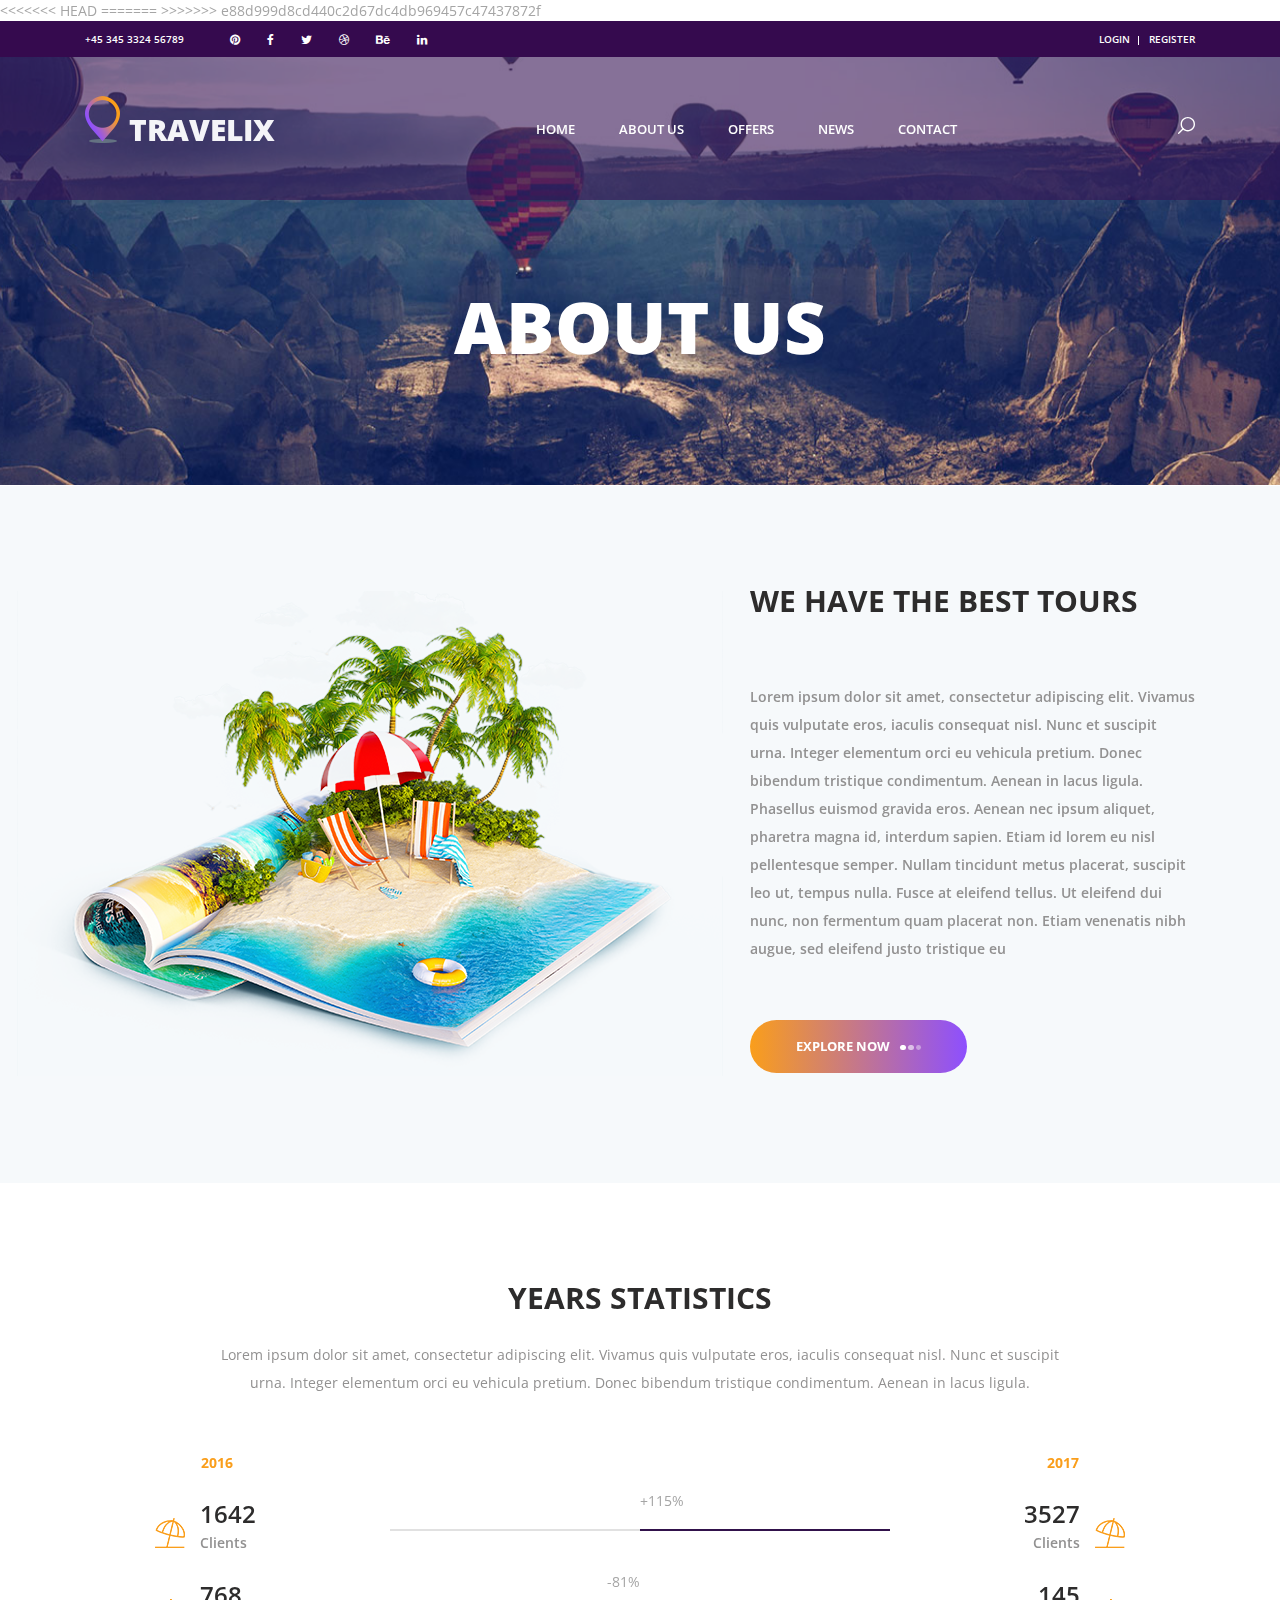
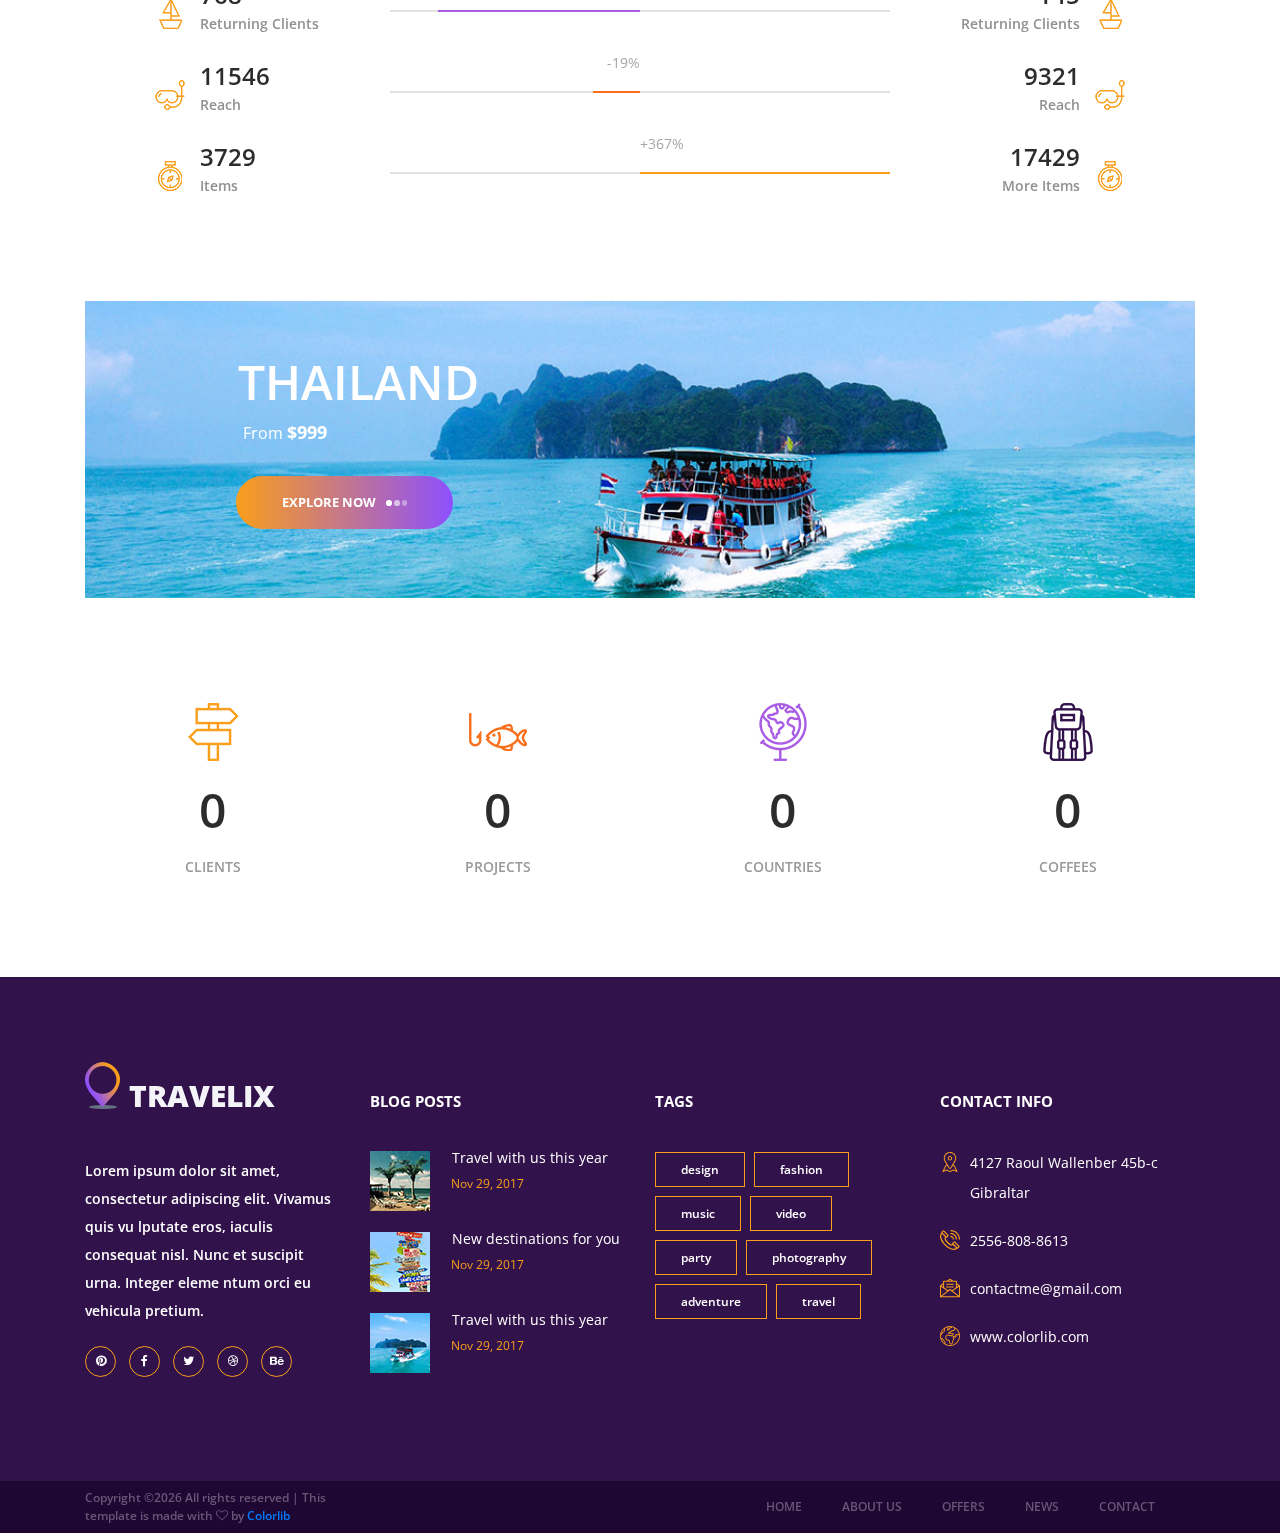
==== commit 8ec58c9b: "lang -> es" ====
--- a/about.html
+++ b/about.html
@@ -1,5 +1,9 @@
 <!DOCTYPE html>
+<<<<<<< HEAD
+<html lang="fr">
+=======
 <html lang="en">
+>>>>>>> e88d999d8cd440c2d67dc4db969457c47437872f
 <head>
 <title>About Us</title>
 <meta charset="utf-8">
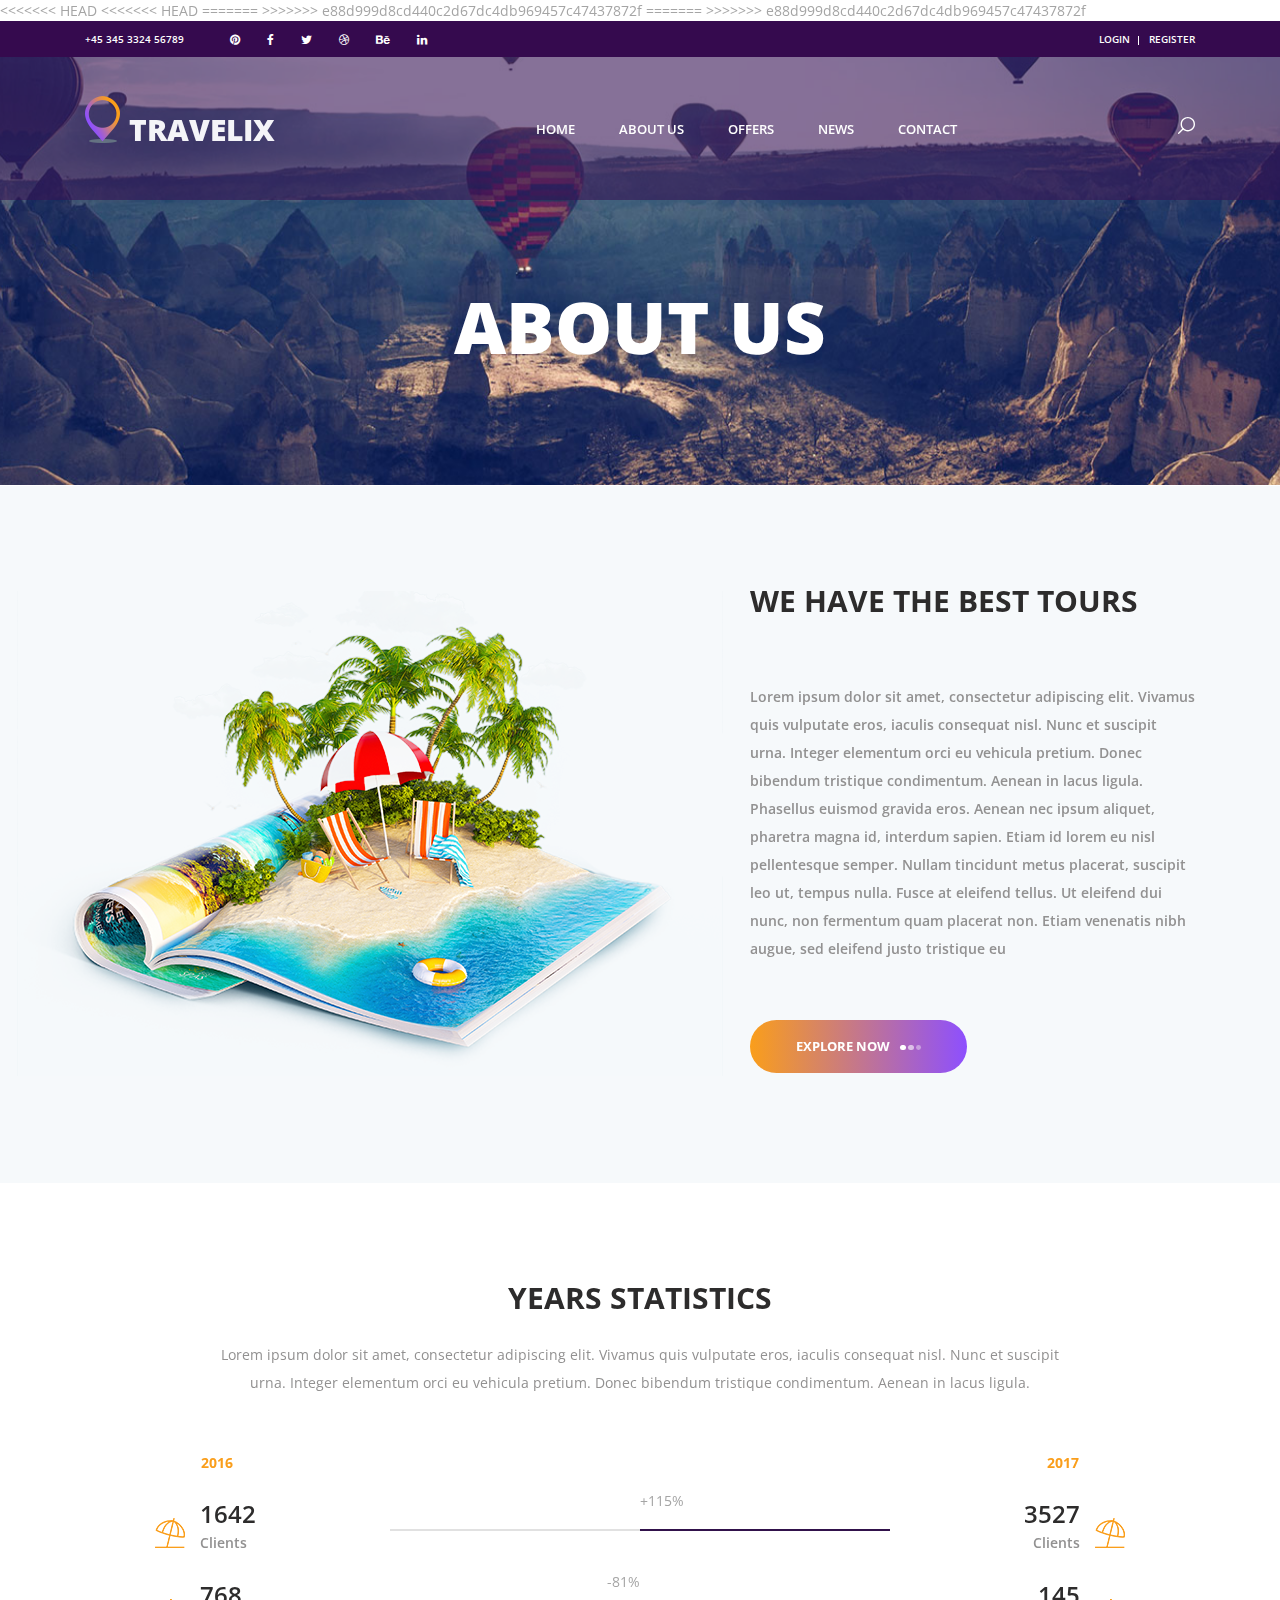
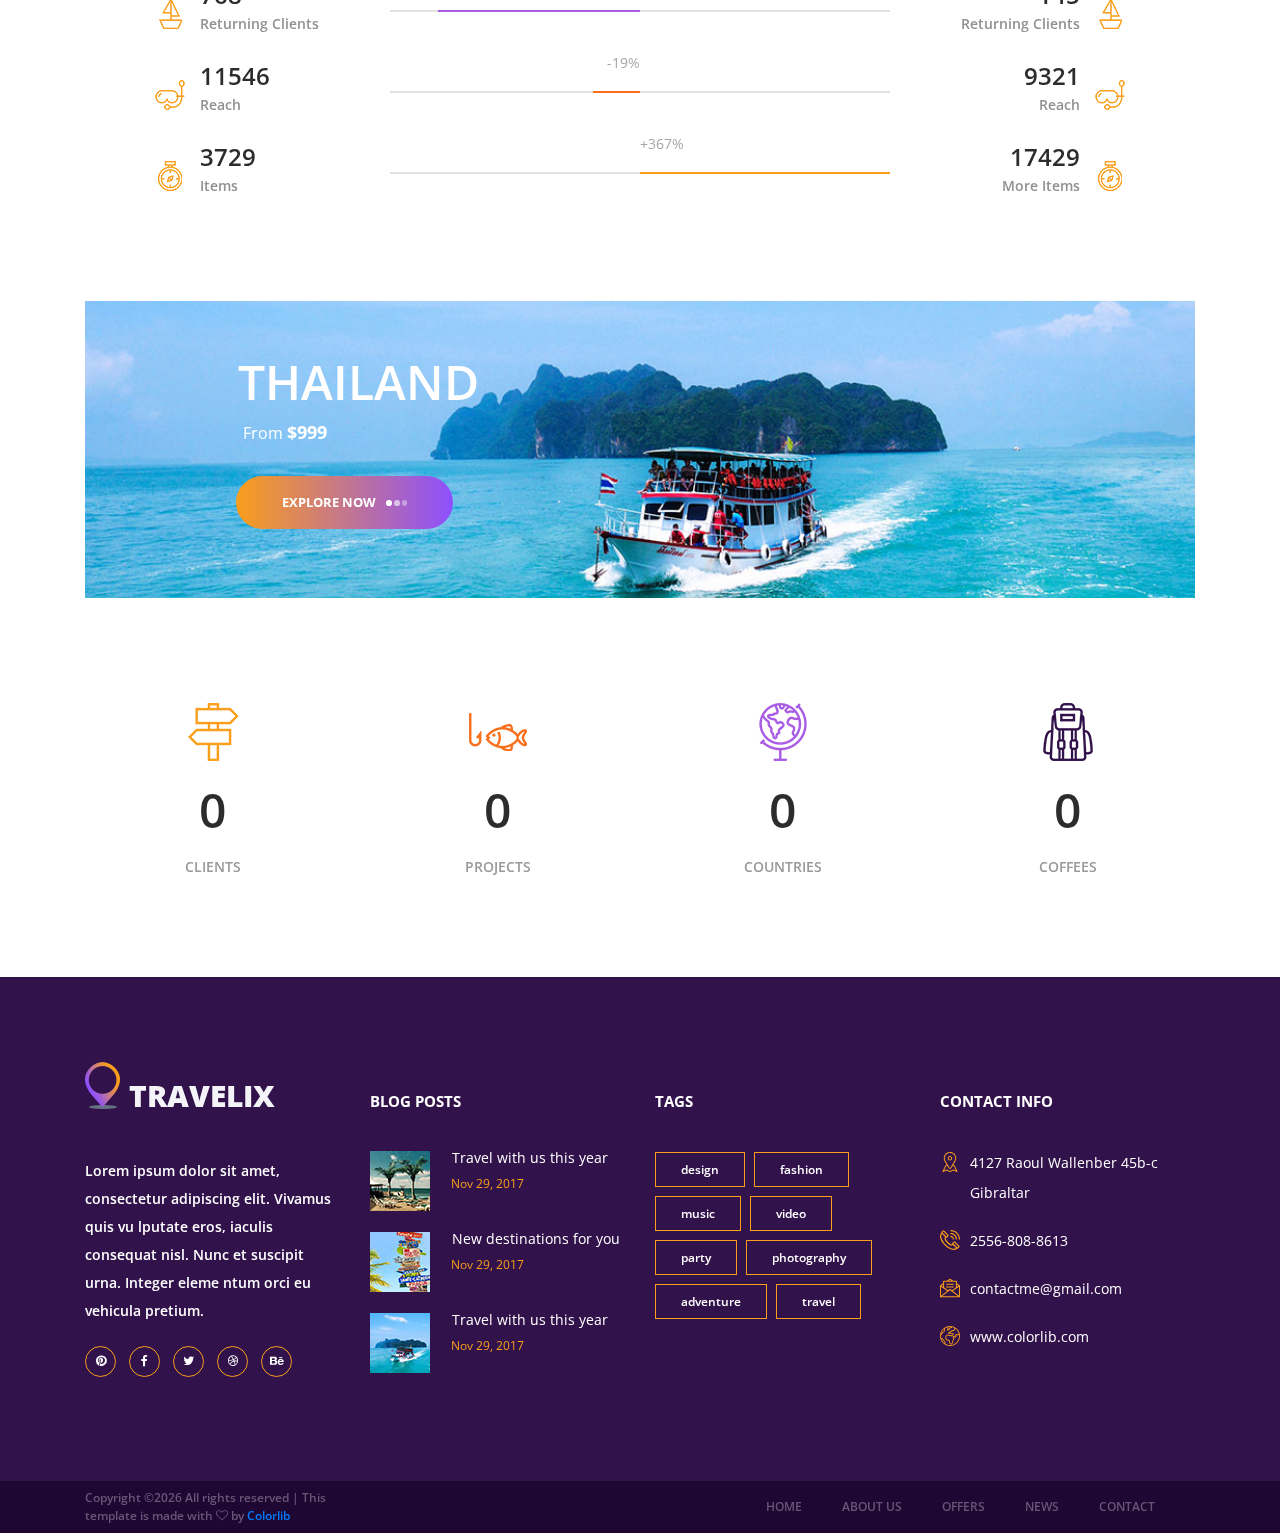
==== commit cc3d5218: "Update about.html" ====
--- a/about.html
+++ b/about.html
@@ -1,6 +1,10 @@
 <!DOCTYPE html>
 <<<<<<< HEAD
+<<<<<<< HEAD
 <html lang="fr">
+=======
+<html lang="en">
+>>>>>>> e88d999d8cd440c2d67dc4db969457c47437872f
 =======
 <html lang="en">
 >>>>>>> e88d999d8cd440c2d67dc4db969457c47437872f
